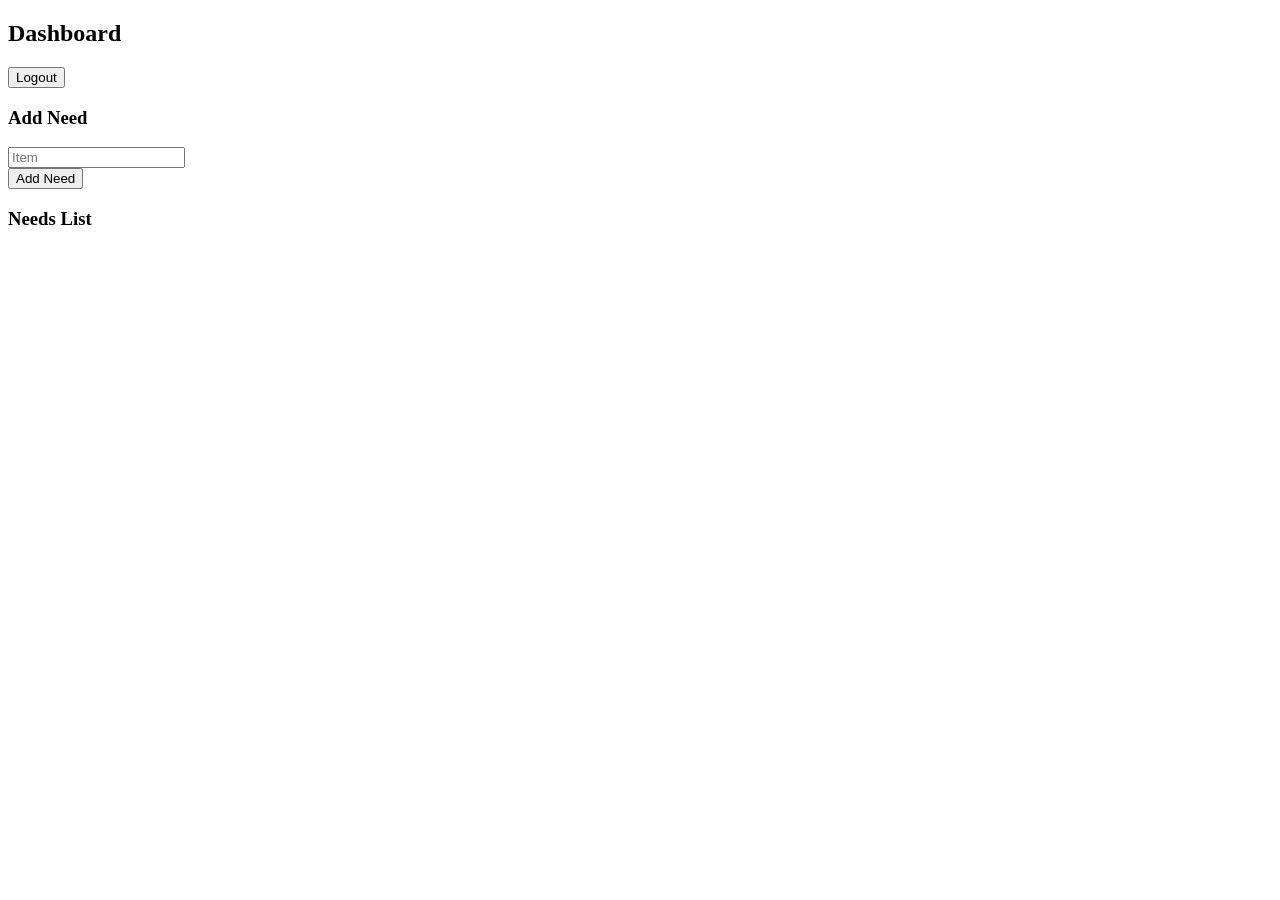
==== dashboard.html @ 31d7449e "Add files via upload" ====
<!DOCTYPE html>
<html>
<head>
  <title>Dashboard</title>
  <link rel="stylesheet" href="css/style.css">
</head>
<body>

<div class="container">
  <h2>Dashboard</h2>
  <button onclick="logout()">Logout</button>

  <div id="ngoSection">
    <h3>Add Need</h3>
    <input id="item" placeholder="Item"><br>
    <button onclick="addNeed()">Add Need</button>
  </div>

  <div>
    <h3>Needs List</h3>
    <ul id="needsList"></ul>
  </div>
</div>

<script src="js/app.js"></script>
</body>
</html>
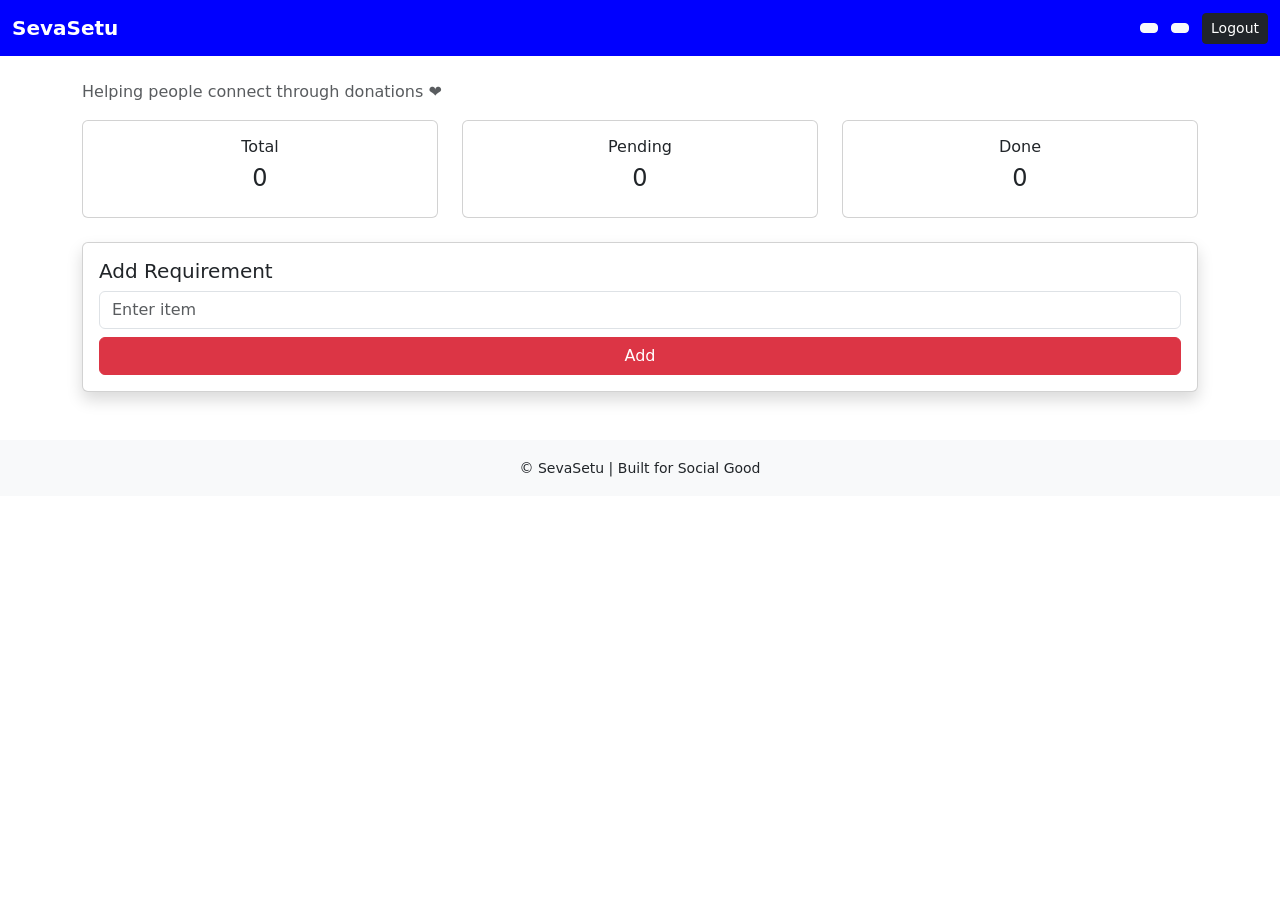
==== commit e1cfb74c: "Revamp dashboard layout with Bootstrap styling" ====
--- a/dashboard.html
+++ b/dashboard.html
@@ -2,26 +2,75 @@
 <html>
 <head>
   <title>Dashboard</title>
+  <link href="https://cdn.jsdelivr.net/npm/bootstrap@5.3.0/dist/css/bootstrap.min.css" rel="stylesheet">
   <link rel="stylesheet" href="css/style.css">
 </head>
 <body>
 
-<div class="container">
-  <h2>Dashboard</h2>
-  <button onclick="logout()">Logout</button>
+<nav class="navbar navbar-expand-lg navbar-dark" style="background: linear-gradient(90deg, blue, blue);">
+  <div class="container-fluid">
+    <a class="navbar-brand fw-bold"><i class="fa-solid fa-hand-holding-heart"></i> SevaSetu</a>
 
-  <div id="ngoSection">
-    <h3>Add Need</h3>
-    <input id="item" placeholder="Item"><br>
-    <button onclick="addNeed()">Add Need</button>
+    <div>
+      <button class="btn btn-light btn-sm me-2" onclick="showDashboard()">
+        <i class="fa fa-home"></i>
+      </button>
+      <button class="btn btn-light btn-sm me-2" onclick="showDonations()">
+        <i class="fa fa-box"></i>
+      </button>
+      <button class="btn btn-dark btn-sm" onclick="logout()">Logout</button>
+    </div>
+  </div>
+</nav>
+
+<div class="container mt-4">
+
+  <h4 id="welcome" class="fw-bold"></h4>
+<p class="text-muted">Helping people connect through donations ❤️</p>
+
+  <!-- Stats -->
+  <div class="row mb-4 text-center">
+    <div class="col-4">
+      <div class="card stats-card p-3">
+        <i class="fa fa-list fa-lg"></i>
+        <h6>Total</h6>
+        <h4 id="totalNeeds">0</h4>
+      </div>
+    </div>
+
+    <div class="col-4">
+      <div class="card stats-card p-3">
+        <i class="fa fa-clock fa-lg"></i>
+        <h6>Pending</h6>
+        <h4 id="pendingNeeds">0</h4>
+      </div>
+    </div>
+
+    <div class="col-4">
+      <div class="card stats-card p-3">
+        <i class="fa fa-check fa-lg"></i>
+        <h6>Done</h6>
+        <h4 id="fulfilledNeeds">0</h4>
+      </div>
+    </div>
   </div>
 
-  <div>
-    <h3>Needs List</h3>
-    <ul id="needsList"></ul>
+  <!-- NGO -->
+  <div id="ngoSection" class="card p-3 mb-4 shadow">
+    <h5><i class="fa fa-plus-circle"></i> Add Requirement</h5>
+    <input id="item" class="form-control mb-2" placeholder="Enter item">
+    <button class="btn btn-danger" onclick="addNeed()">Add</button>
   </div>
+
+  <!-- Needs -->
+  <div class="row" id="needsList"></div>
+
 </div>
+
+<footer class="text-center mt-4 p-3 bg-light">
+  <small>© SevaSetu | Built for Social Good</small>
+</footer>
 
 <script src="js/app.js"></script>
 </body>
-</html>+</html>
